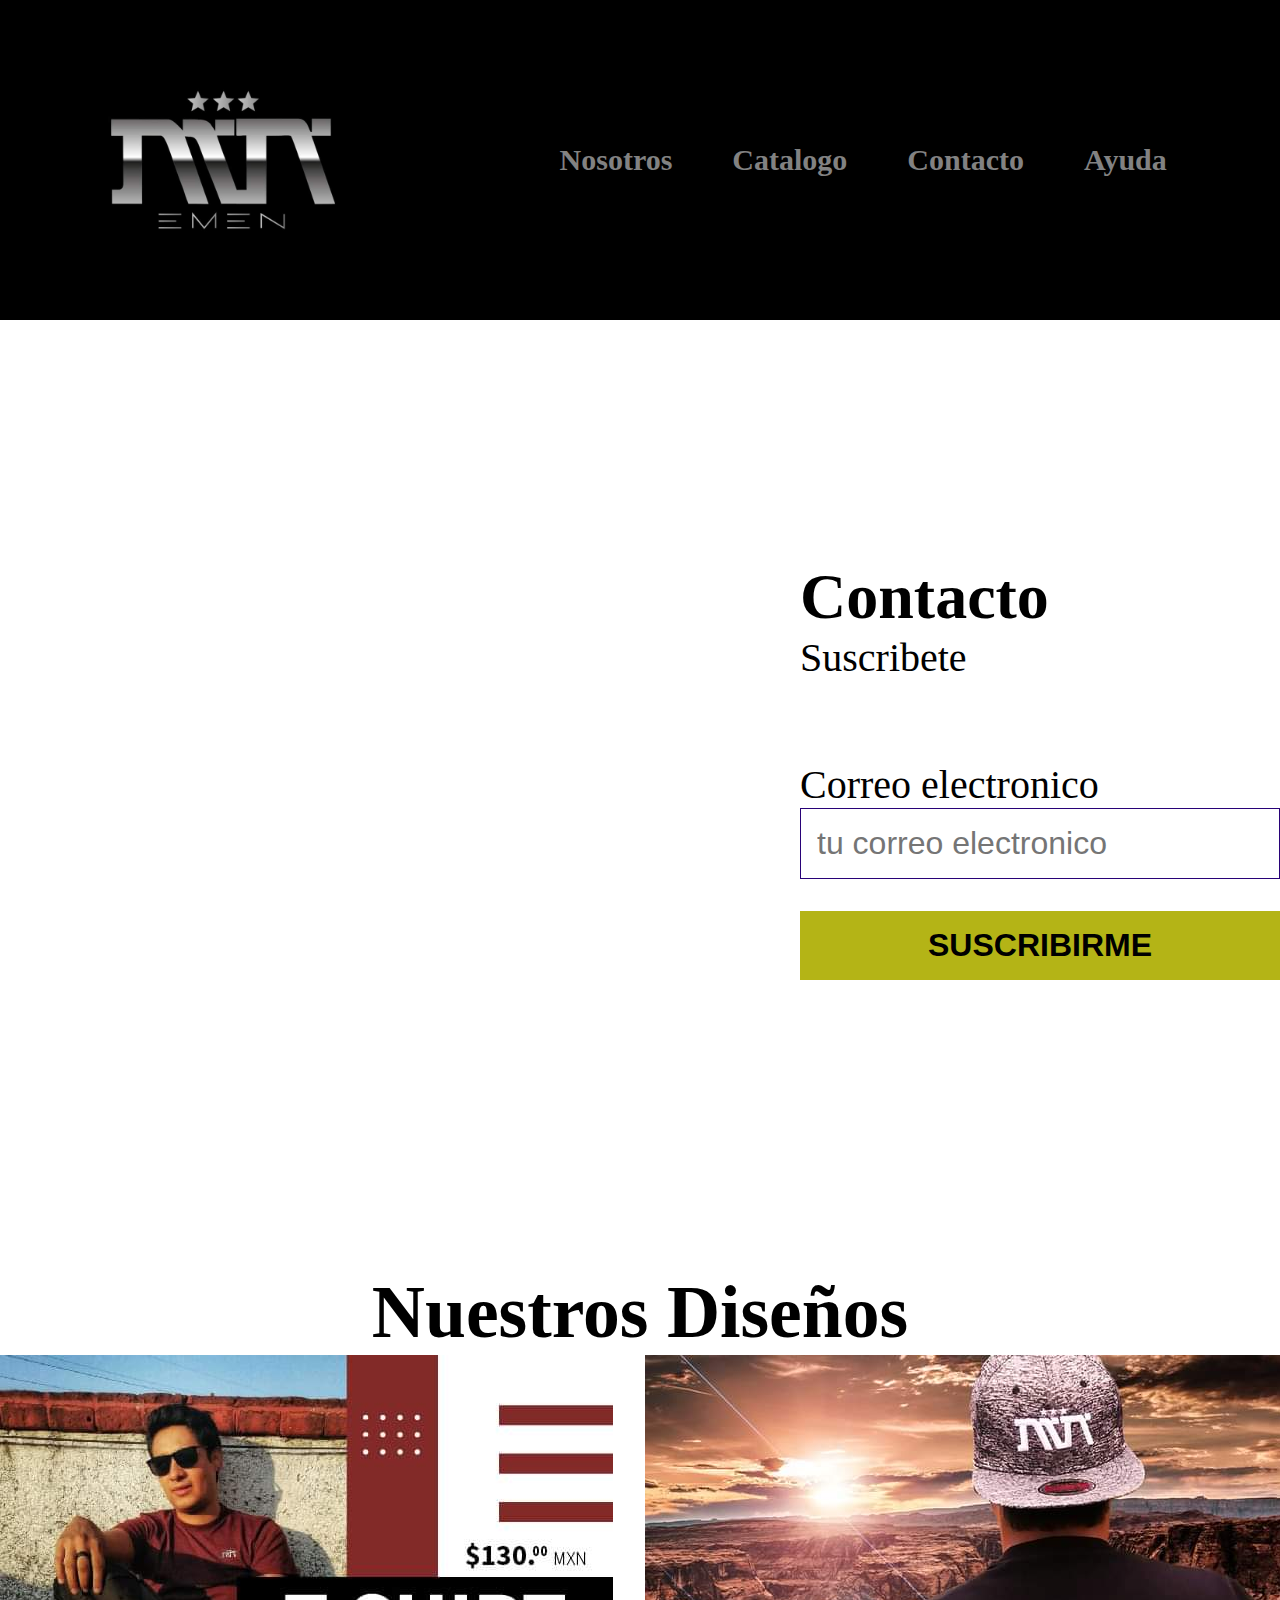
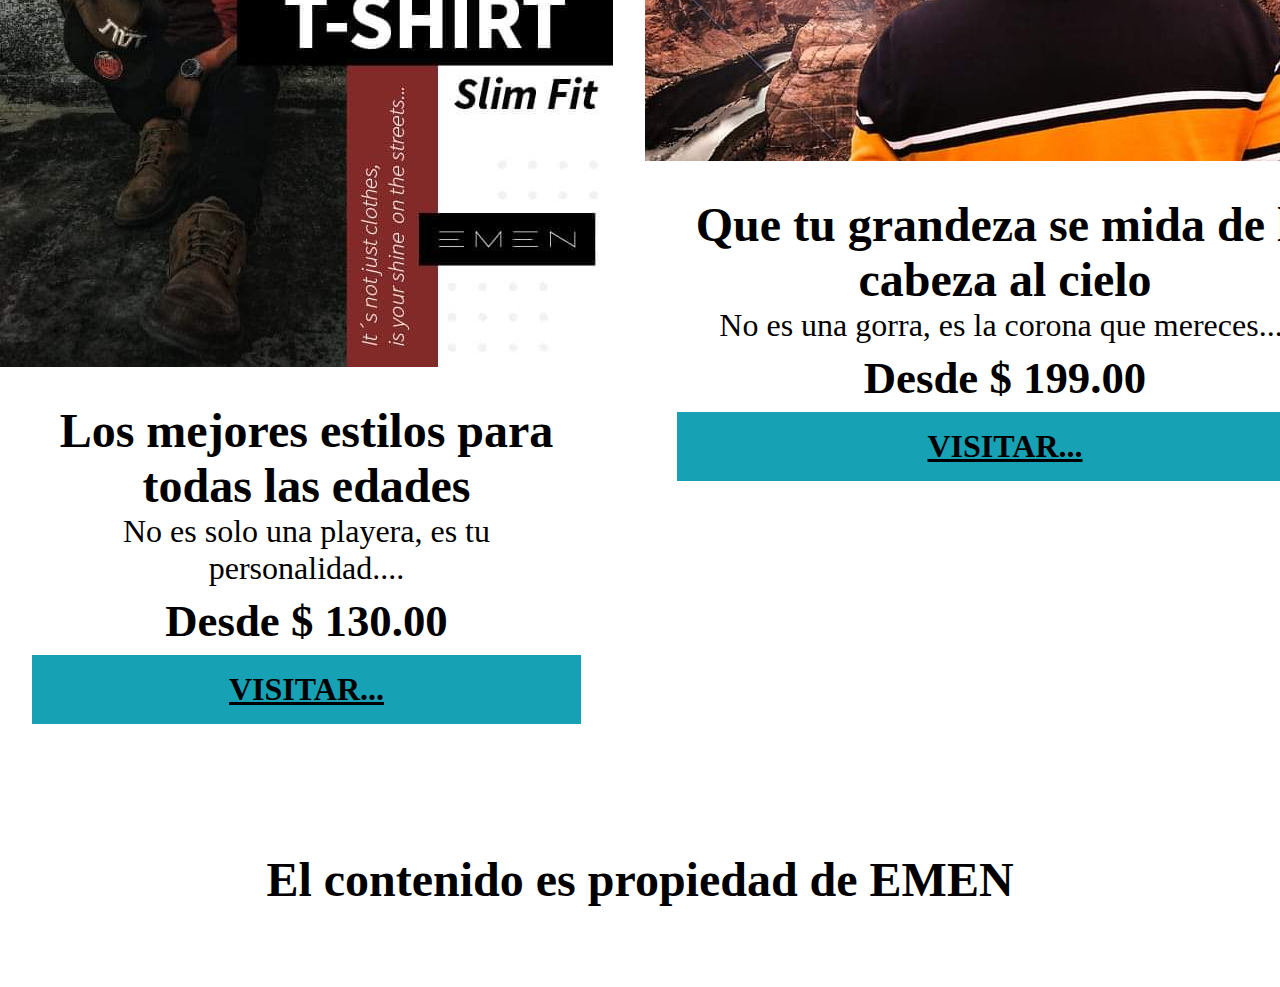
==== emen.html @ 7b4be06a "emen" ====
<!DOCTYPE html>
<html lang="en">
<head>
    <meta charset="UTF-8">
    <meta name="viewport" content="width=device-width, initial-scale=1.0">
    <title>Document</title>
    
    <link rel="stylesheet" href="./emen.css">
</head>
<body>
    <header class="encabezado">
        <img class="logo" src="./Imagenes/logo.jpeg" alt="logo EMEN">
        <nav class="navegacion">
            <a class="enlace" href="#">Nosotros</a>
            <a class="enlace" href="#">Catalogo</a>
            <a class="enlace" href="#">Contacto</a>
            <a class="enlace" href="#">Ayuda</a>
        </nav>
    </header>

    <section id="contacto" class="sobre-nosotros">
        <div class="contenedor sobre-nosotros-grid">
            <div class="texto-nosotros">
                <h2>Contacto</h2>
                <p>Suscribete</p>
                <form class="formulario-contacto">
                    <label for="email">Correo electronico</label>
                    <input type="email" placeholder="tu correo electronico"/>
                    <button type="submit">Suscribirme</button>
                </form>
            </div>
        </div>
    </section>

    <main id="estilo" class="seccion-moda contenedor">
        <h2 class="text-center">Nuestros Diseños</h2>
        <div class="listado-moda">
            <article class="moda">
                <img
                src="./Imagenes/jumbotron1.jpeg"
                alt="playeras hombres"
                />

                <div class="texto-moda">
                    <h3>Los mejores estilos para todas las edades</h3>
                    <p>
                        No es solo una playera, es tu personalidad....
                    </p>
                    <p class="precio">Desde $ 130.00</p>
                    <a class="btn" href="#">Visitar...</a>
                </div>
            </article>

            <article class="moda">
                <img
                src="./Imagenes/jumbotron2.jpeg"
                alt="gorras"
                />

                <div class="texto-moda">
                    <h3>Que tu grandeza se mida de la cabeza al cielo</h3>
                    <p>
                        No es una gorra, es la corona que mereces....
                    </p>
                    <p class="precio">Desde $ 199.00</p>
                    <a class="btn" href="#">Visitar...</a>
                </div>
            </article>

            <article class="moda">
                <img
                src="./Imagenes/jumbotron3.jpeg"
                alt="playera mujer"
                />

                <div class="texto-moda">
                    <h3>Que no se apague tu belleza</h3>
                    <p>
                        EMEN merece una reina como tu....
                    </p>
                    <p class="precio">Desde $ 130.00</p>
                    <a class="btn" href="#">Visitar...</a>
                </div>
            </article>
        </div>
    </main>

    <footer class="sitio-footer">
        <p class="copyright">El contenido es propiedad de EMEN</p>
    </footer>
</body>
</html>
---- emen.css ----
*{
    margin: 0;
    padding: 0;
    box-sizing: border-box;
}

.encabezado{
    background-color: black;
    color: rgb(122, 122, 122);

    display: flex;
    flex-direction: row;
    justify-content: space-around;
    align-items: center;
    padding: 20px 0;
}

.logo{
    width: 280px;
}

.navegacion{
    display: flex;
}

.enlace{
    color: rgb(130, 130, 130);
    text-decoration: none;
    font-size: 30px;
    font-weight: bold;
    padding: 30px;
}

.enlace:hover{
    color: white;
    background-color: grey;
}

.sobre-nosotros{
    margin-top: 5rem;
    background-image: linear-gradient(
            to right,
            transparent 50%
            #880101 50%
            #880101 100%
        ),
        url(../proyecto1/Imagenes/tux.jpg);
    background-position: left center;
    padding: 10rem 0;
    background-repeat: no-repeat;
    background-size: 100%, 120rem;
}
.sobre-nosotros-grid{
    display: flex;
    justify-content: flex-end;
}
.texto-nosotros{
    flex-basis: 50%;
    padding-left: 10rem;
    color: var(--secundario);
    font-size: 2.5rem;
}

.formulario-contacto{
    margin-top: 5rem;
}

.formulario-contacto input{
    width: 100%;
    padding: 1rem;
    font-size: 2rem;
    margin-bottom: 2rem;
    border: 1px solid #280177;
}

.formulario-contacto button{
    background-color: rgb(180, 180, 22);
    display: block;
    color: var(--secundario);
    text-transform: uppercase;
    font-weight: 900;
    padding: 1rem;
    transition: backgound-color 0.3s ease-out;
    text-align: center;
    border: none;
    font-size: 2rem;
    width: 100%;
}

.formulario-contacto button:hover{
    background-color: rgb(13, 181, 38);
    cursor: pointer;
}

.seccion-moda{
    padding-top: 130px;
}

.seccion-moda h2{
    font-size: 4.6rem;
    text-align: center;
}

.moda{
    background-color: var(--primario);
}

.listado-moda{
    display: grid;
    grid-template-columns: repeat(3, 1fr);
    gap: 2rem;
}

.texto-moda{
    text-align: center;
    color: var(--secundario);
    padding: 2rem;
}

.texto-moda h3{
    margin: 0;
}

.texto-moda p{
    margin: 0 0 0.5rem 0;
    font-size: 2rem;
}

.texto-moda .precio{
    font-size: 2.8rem;
    font-weight: 900;
}

.a{
    text-decoration: none;
    color: #000;
}

.btn{
    background-color: rgb(22, 162, 180);
    display: block;
    color: var(--secundario);
    text-transform: uppercase;
    font-weight: 900;
    padding: 1rem;
    transition: background-color 0.3s ease-out;
    text-align: center;
    border: none;
    font-size: 2rem;
}

.btn:hover{
    background-color: rgb(160, 116, 0);
    cursor: pointer;
}

h1{
    font-size: 5rem;
}

h2{
    font-size: 4rem;
}

h3{
    font-size: 3rem;
}

.sitio-footer{
    background-color: var(--primario);
    padding: 5rem;
}

.copyright{
    text-align: center;
    font-size: 3rem;
    color: var(--secundario);
    font-weight: bold;
}
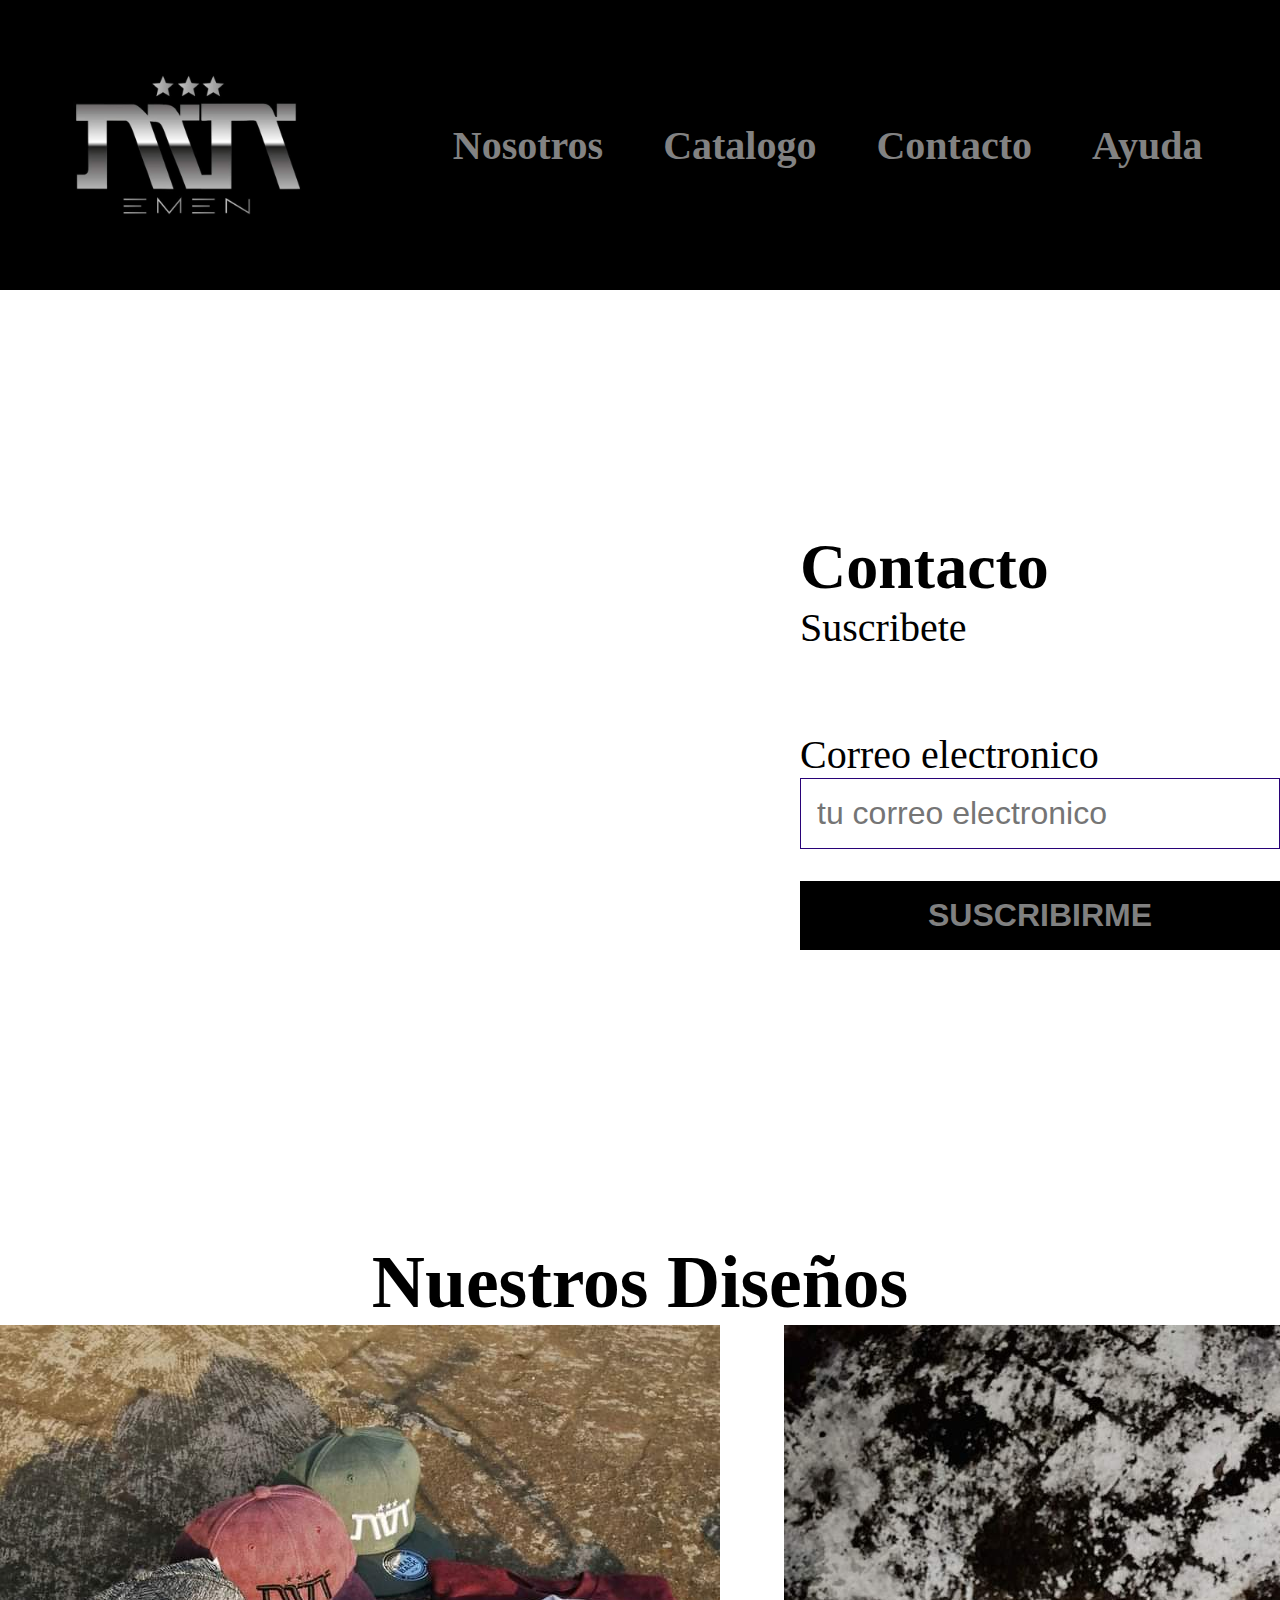
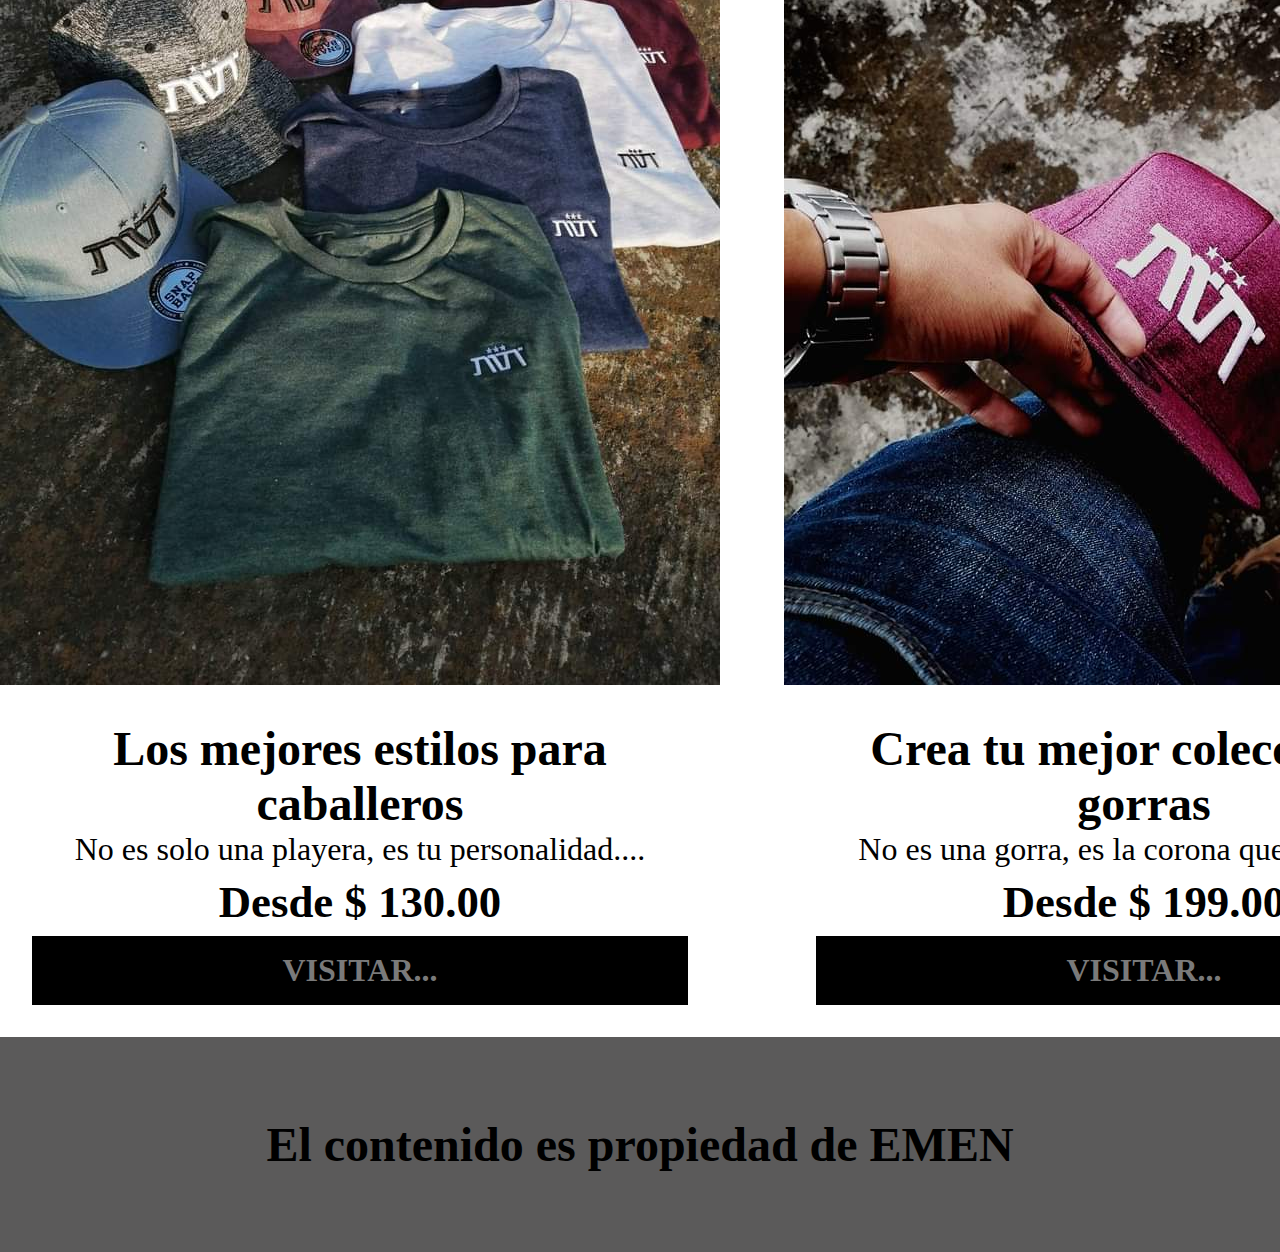
==== commit 903b6590: "segunda modificacion" ====
--- a/emen.html
+++ b/emen.html
@@ -37,12 +37,12 @@
         <div class="listado-moda">
             <article class="moda">
                 <img
-                src="./Imagenes/jumbotron1.jpeg"
+                src="./Imagenes/imagen1.jpeg"
                 alt="playeras hombres"
                 />
 
                 <div class="texto-moda">
-                    <h3>Los mejores estilos para todas las edades</h3>
+                    <h3>Los mejores estilos para caballeros</h3>
                     <p>
                         No es solo una playera, es tu personalidad....
                     </p>
@@ -53,12 +53,12 @@
 
             <article class="moda">
                 <img
-                src="./Imagenes/jumbotron2.jpeg"
+                src="./Imagenes/imagen4.jpeg"
                 alt="gorras"
                 />
 
                 <div class="texto-moda">
-                    <h3>Que tu grandeza se mida de la cabeza al cielo</h3>
+                    <h3>Crea tu mejor coleccion de gorras</h3>
                     <p>
                         No es una gorra, es la corona que mereces....
                     </p>
@@ -69,12 +69,12 @@
 
             <article class="moda">
                 <img
-                src="./Imagenes/jumbotron3.jpeg"
+                src="./Imagenes/imagen2.jpeg"
                 alt="playera mujer"
                 />
 
                 <div class="texto-moda">
-                    <h3>Que no se apague tu belleza</h3>
+                    <h3>La mejor moda para damas</h3>
                     <p>
                         EMEN merece una reina como tu....
                     </p>
--- a/emen.css
+++ b/emen.css
@@ -12,7 +12,7 @@
     flex-direction: row;
     justify-content: space-around;
     align-items: center;
-    padding: 20px 0;
+    padding: 5px 0;
 }
 
 .logo{
@@ -26,7 +26,7 @@
 .enlace{
     color: rgb(130, 130, 130);
     text-decoration: none;
-    font-size: 30px;
+    font-size: 40px;
     font-weight: bold;
     padding: 30px;
 }
@@ -74,9 +74,9 @@
 }
 
 .formulario-contacto button{
-    background-color: rgb(180, 180, 22);
+    background-color: black;
     display: block;
-    color: var(--secundario);
+    color: grey;
     text-transform: uppercase;
     font-weight: 900;
     padding: 1rem;
@@ -89,6 +89,7 @@
 
 .formulario-contacto button:hover{
     background-color: rgb(13, 181, 38);
+    color: black;
     cursor: pointer;
 }
 
@@ -106,9 +107,9 @@
 }
 
 .listado-moda{
-    display: grid;
-    grid-template-columns: repeat(3, 1fr);
-    gap: 2rem;
+    display: flex;
+    grid-template-columns: repeat(3, 2fr);
+    gap: 4rem;
 }
 
 .texto-moda{
@@ -137,9 +138,10 @@
 }
 
 .btn{
-    background-color: rgb(22, 162, 180);
+    background-color: black;
+    text-decoration: none;
     display: block;
-    color: var(--secundario);
+    color: rgb(122, 122, 122);
     text-transform: uppercase;
     font-weight: 900;
     padding: 1rem;
@@ -150,7 +152,8 @@
 }
 
 .btn:hover{
-    background-color: rgb(160, 116, 0);
+    background-color: grey;
+    color: white; 
     cursor: pointer;
 }
 
@@ -167,7 +170,8 @@
 }
 
 .sitio-footer{
-    background-color: var(--primario);
+    background-color: rgb(91, 90, 90);
+    color: black;
     padding: 5rem;
 }
 
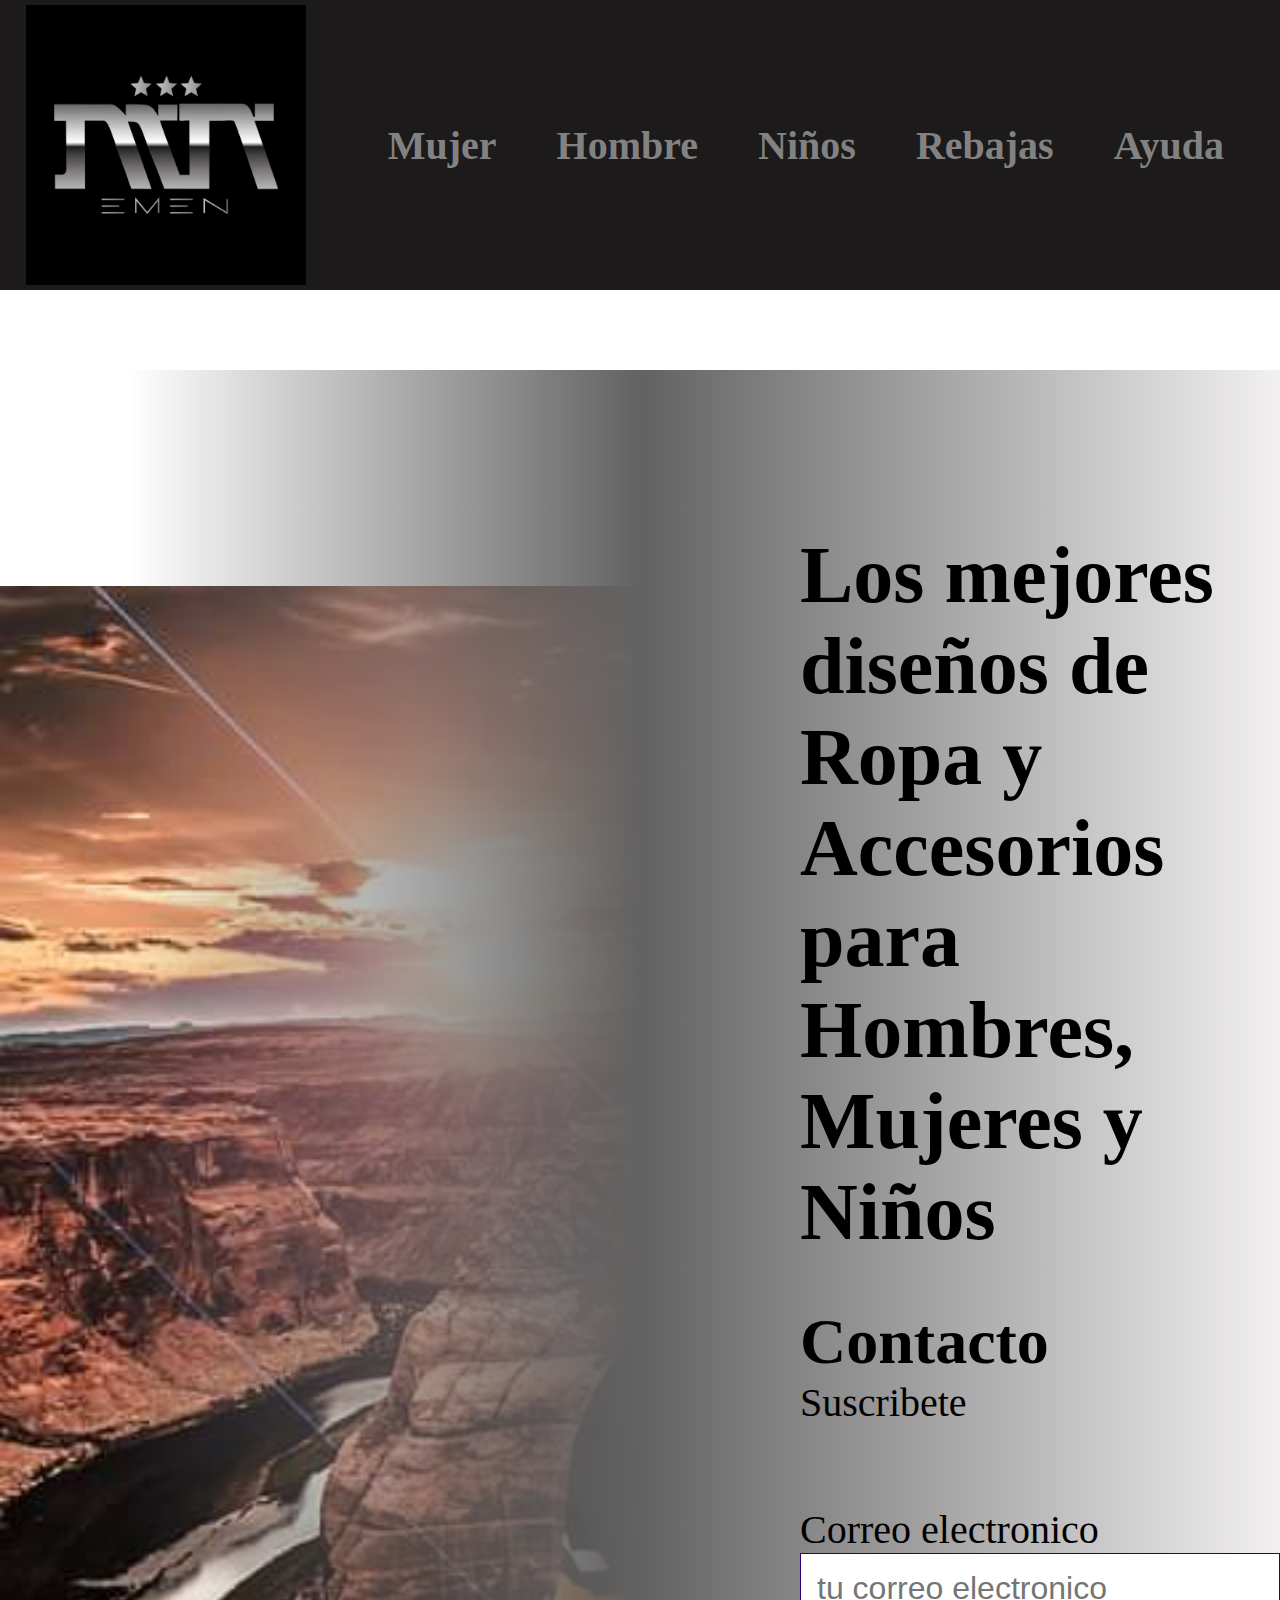
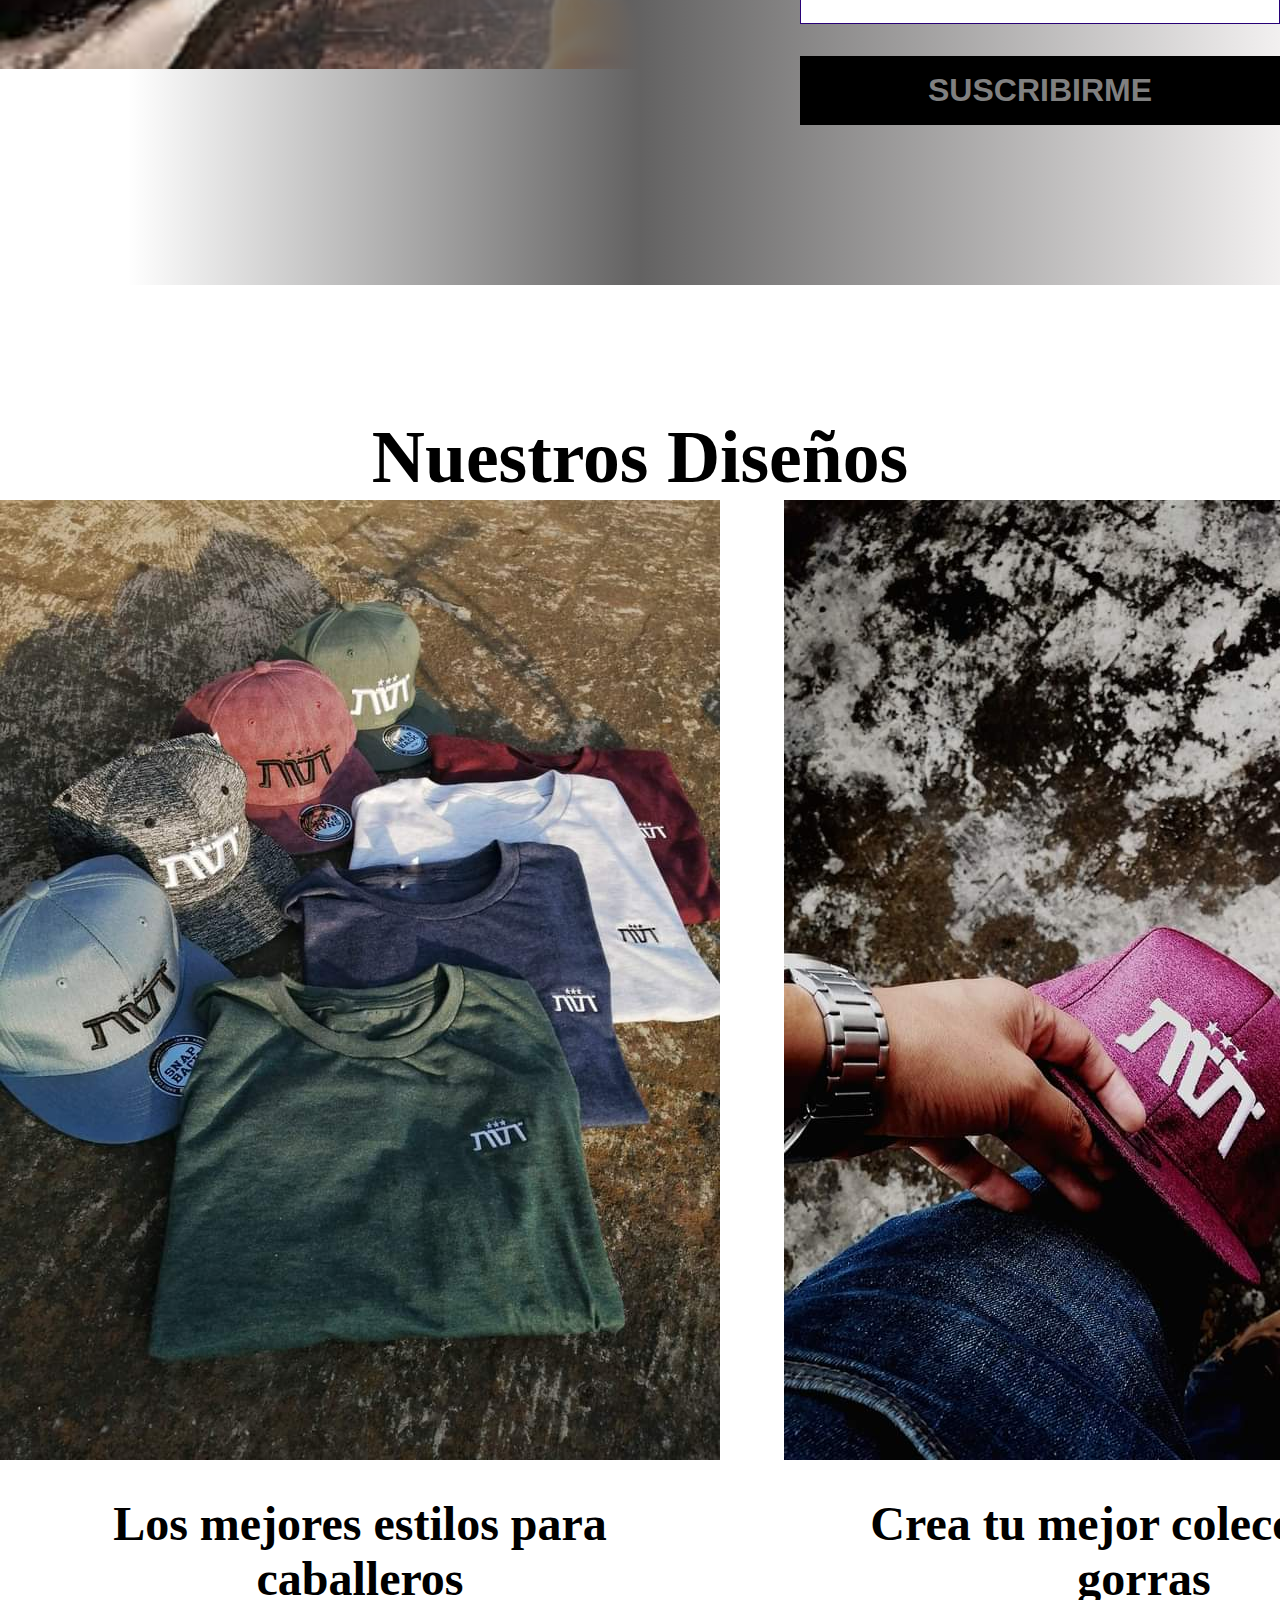
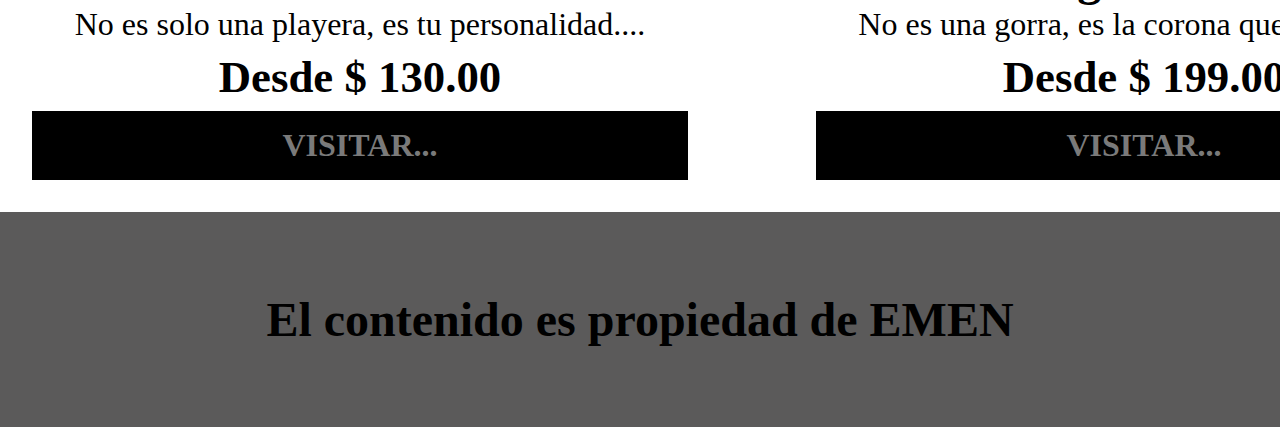
==== commit ae69c63b: "Cuarta modificación" ====
--- a/emen.html
+++ b/emen.html
@@ -11,9 +11,10 @@
     <header class="encabezado">
         <img class="logo" src="./Imagenes/logo.jpeg" alt="logo EMEN">
         <nav class="navegacion">
-            <a class="enlace" href="#">Nosotros</a>
-            <a class="enlace" href="#">Catalogo</a>
-            <a class="enlace" href="#">Contacto</a>
+            <a class="enlace" href="#">Mujer</a>
+            <a class="enlace" href="#">Hombre</a>
+            <a class="enlace" href="#">Niños</a>
+            <a class="enlace" href="#">Rebajas</a>
             <a class="enlace" href="#">Ayuda</a>
         </nav>
     </header>
@@ -21,6 +22,8 @@
     <section id="contacto" class="sobre-nosotros">
         <div class="contenedor sobre-nosotros-grid">
             <div class="texto-nosotros">
+                <h1>Los mejores diseños de Ropa y Accesorios para Hombres, Mujeres y Niños</h1>
+                <br>
                 <h2>Contacto</h2>
                 <p>Suscribete</p>
                 <form class="formulario-contacto">
--- a/emen.css
+++ b/emen.css
@@ -14,6 +14,41 @@
     align-items: center;
     padding: 5px 0;
 }
+
+@media (min-width: 576px) {
+    .encabezado {
+      background-color: #342e2e;
+      font-size: 10px;
+    }
+  }
+  
+  @media (min-width: 768px) {
+    .encabezado {
+      background-color: #3d3636;
+      color: rgb(0, 0, 0);
+      font-size: 15px;
+      text-align: left;
+    }
+  }
+  
+  @media (min-width: 992px) {
+    .encabezado {
+      background-color: #2a2525;
+    }
+  }
+  
+  @media (min-width: 1200px) {
+    .encabezado {
+      background-color: #1c1a1a;
+    }
+  }
+  
+  @media (min-width: 1400px) {
+    .encabezado {
+      background-color: #000000;
+    }
+  }
+
 
 .logo{
     width: 280px;
@@ -36,26 +71,27 @@
     background-color: grey;
 }
 
-.sobre-nosotros{
+.sobre-nosotros {
     margin-top: 5rem;
     background-image: linear-gradient(
-            to right,
-            transparent 50%
-            #880101 50%
-            #880101 100%
-        ),
-        url(../proyecto1/Imagenes/tux.jpg);
+        to right,
+        transparent 10%,
+        #636262 50%,
+        rgb(242, 240, 240) 100%
+      ),
+      url(./Imagenes/jumbotron2.jpeg);
     background-position: left center;
     padding: 10rem 0;
     background-repeat: no-repeat;
     background-size: 100%, 120rem;
-}
-.sobre-nosotros-grid{
+  }
+
+  .sobre-nosotros-grid {
     display: flex;
     justify-content: flex-end;
-}
+  }
 .texto-nosotros{
-    flex-basis: 50%;
+    flex-basis:50%;
     padding-left: 10rem;
     color: var(--secundario);
     font-size: 2.5rem;
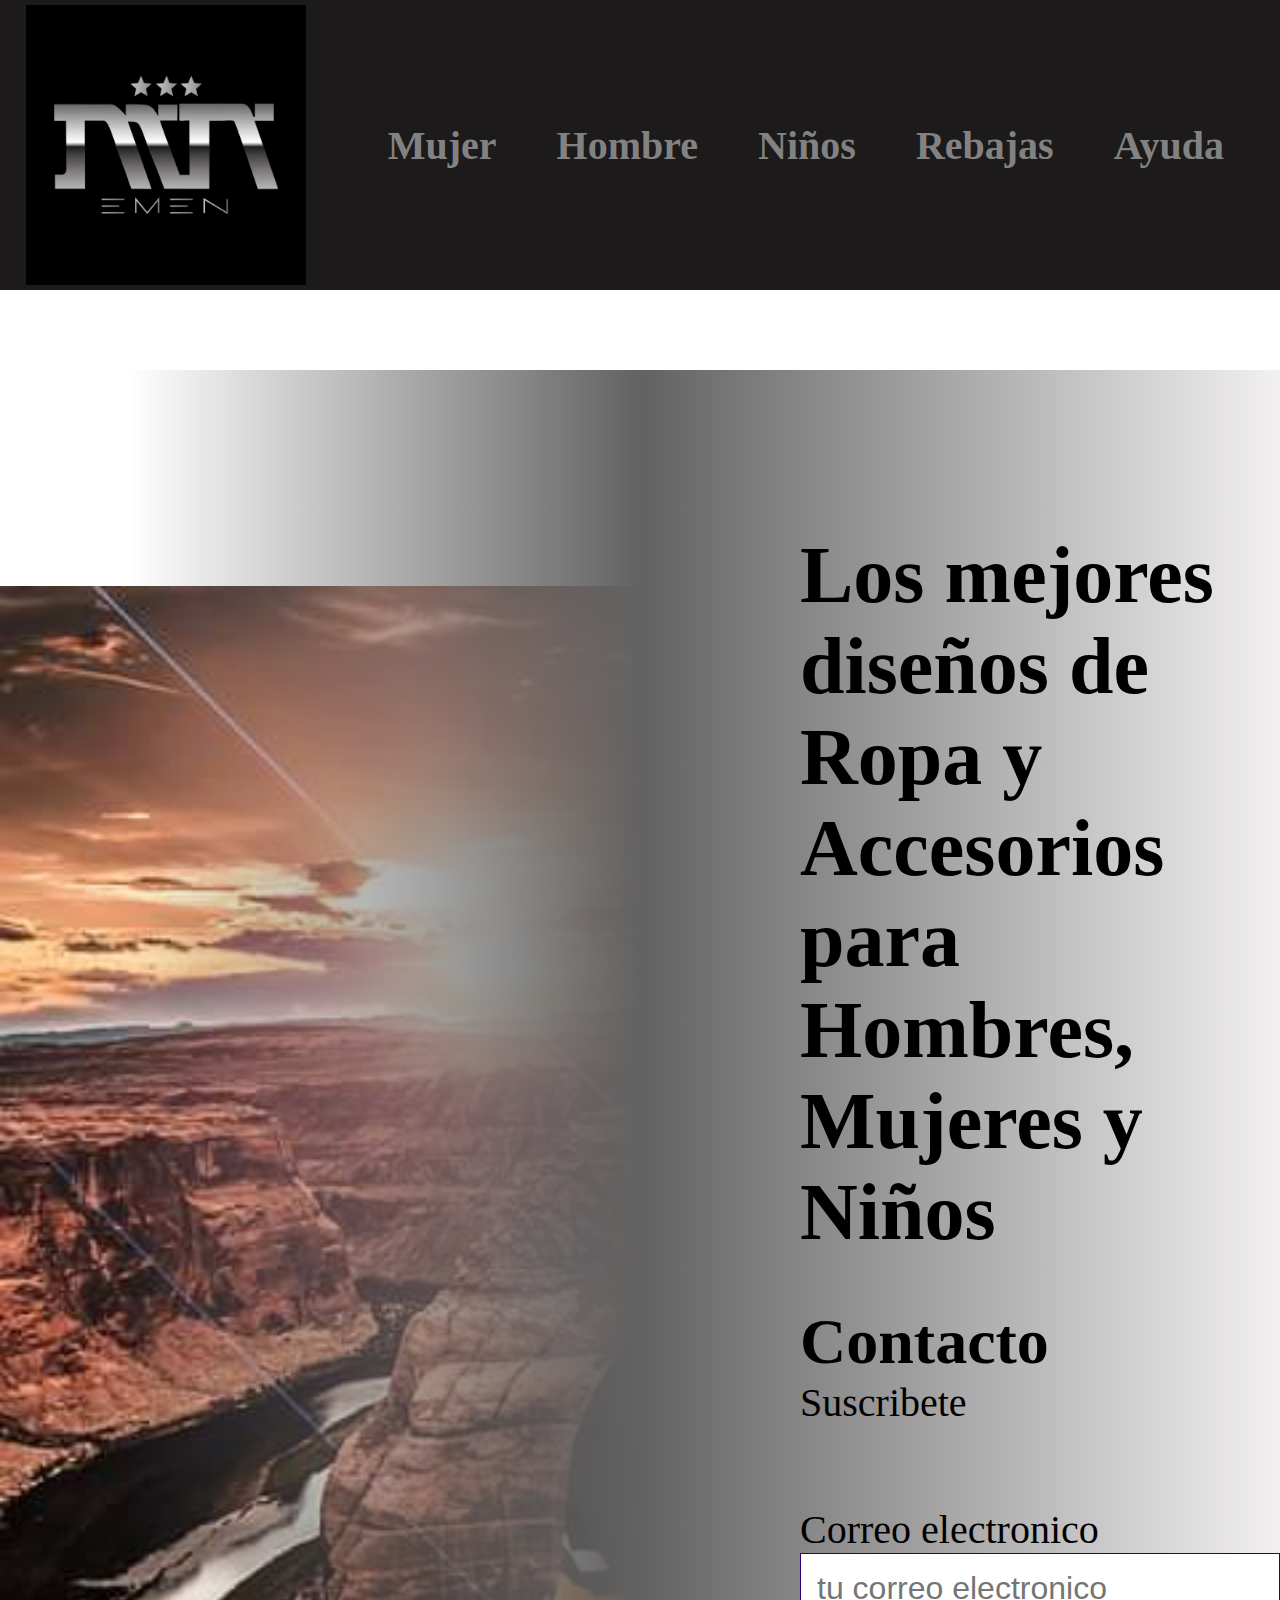
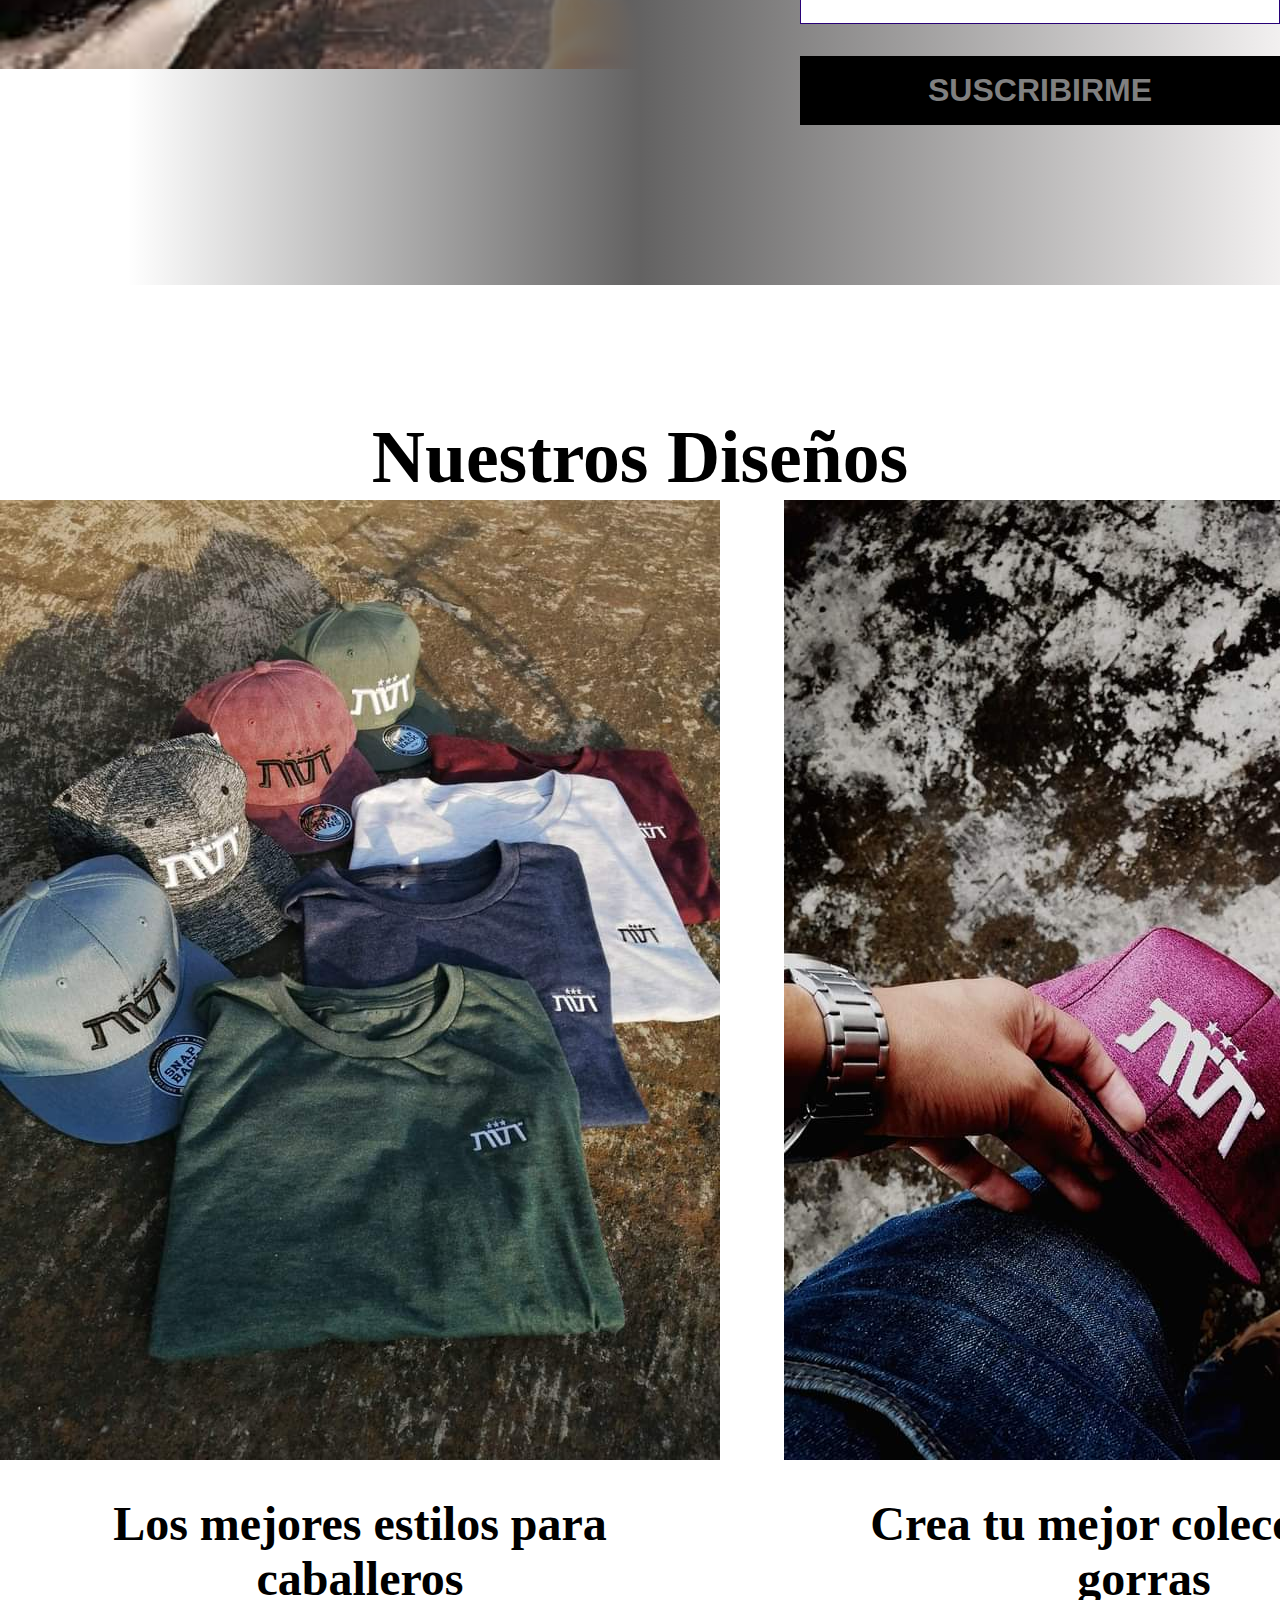
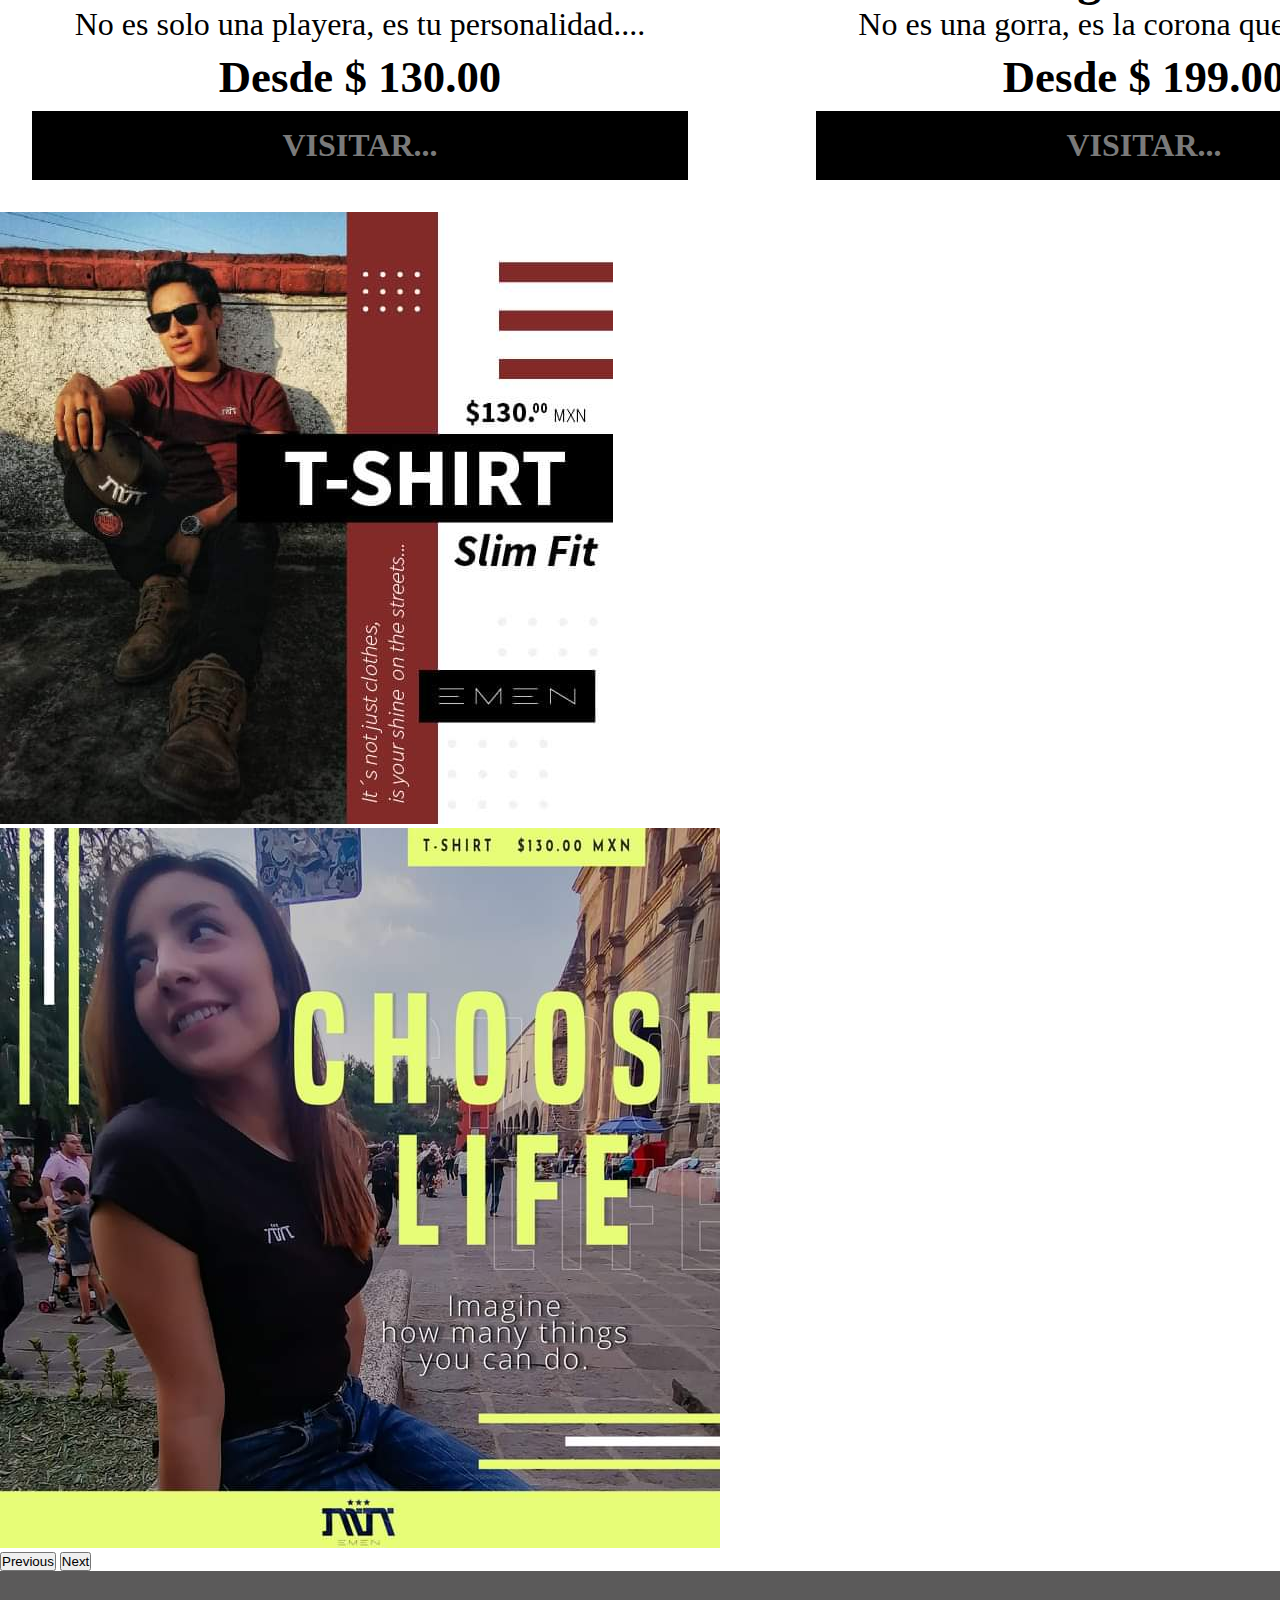
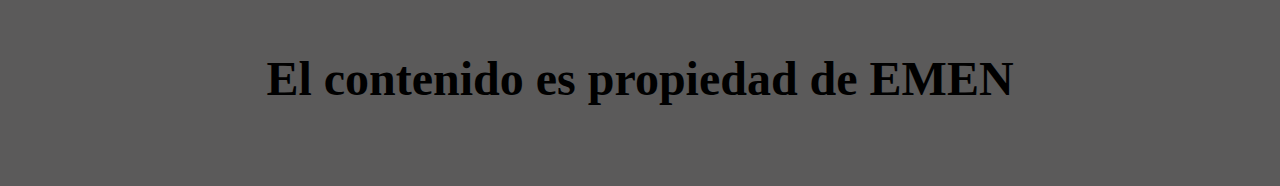
==== commit f9896b69: "Quinta modificación" ====
--- a/emen.html
+++ b/emen.html
@@ -5,6 +5,13 @@
     <meta name="viewport" content="width=device-width, initial-scale=1.0">
     <title>Document</title>
     
+    <link
+    href="https://cdn.jsdelivr.net/npm/bootstrap@5.3.2/dist/css/bootstrap.min.css"
+    rel="stylesheet"
+    integrity="sha384-T3c6CoIi6uLrA9TneNEoa7RxnatzjcDSCmG1MXxSR1GAsXEV/Dwwykc2MPK8M2HN"
+    crossorigin="anonymous"
+  />
+
     <link rel="stylesheet" href="./emen.css">
 </head>
 <body>
@@ -88,8 +95,63 @@
         </div>
     </main>
 
+    <div class="container">
+        <div class="row">
+          <div class="col">
+            <div id="carouselExample" class="carousel slide">
+              <div class="carousel-inner">
+                <div class="carousel-item active">
+                  <img
+                    src="./Imagenes/jumbotron1.jpeg"
+                    class="d-block w-100"
+                    alt="ssss"
+                  />
+                </div>
+                <div class="carousel-item">
+                  <img
+                    src="./Imagenes/jumbotron3.jpeg"
+                    class="d-block w-100"
+                    alt="..."
+                  />
+                </div>
+              </div>
+              <button
+                class="carousel-control-prev"
+                type="button"
+                data-bs-target="#carouselExample"
+                data-bs-slide="prev"
+              >
+                <span
+                  class="carousel-control-prev-icon"
+                  aria-hidden="true"
+                ></span>
+                <span class="visually-hidden">Previous</span>
+              </button>
+              <button
+                class="carousel-control-next"
+                type="button"
+                data-bs-target="#carouselExample"
+                data-bs-slide="next"
+              >
+                <span
+                  class="carousel-control-next-icon"
+                  aria-hidden="true"
+                ></span>
+                <span class="visually-hidden">Next</span>
+              </button>
+            </div>
+          </div>
+        </div>
+      </div>
+
     <footer class="sitio-footer">
         <p class="copyright">El contenido es propiedad de EMEN</p>
     </footer>
+
+    <script
+      src="https://cdn.jsdelivr.net/npm/bootstrap@5.3.2/dist/js/bootstrap.bundle.min.js"
+      integrity="sha384-C6RzsynM9kWDrMNeT87bh95OGNyZPhcTNXj1NW7RuBCsyN/o0jlpcV8Qyq46cDfL"
+      crossorigin="anonymous"
+    ></script>
 </body>
 </html>